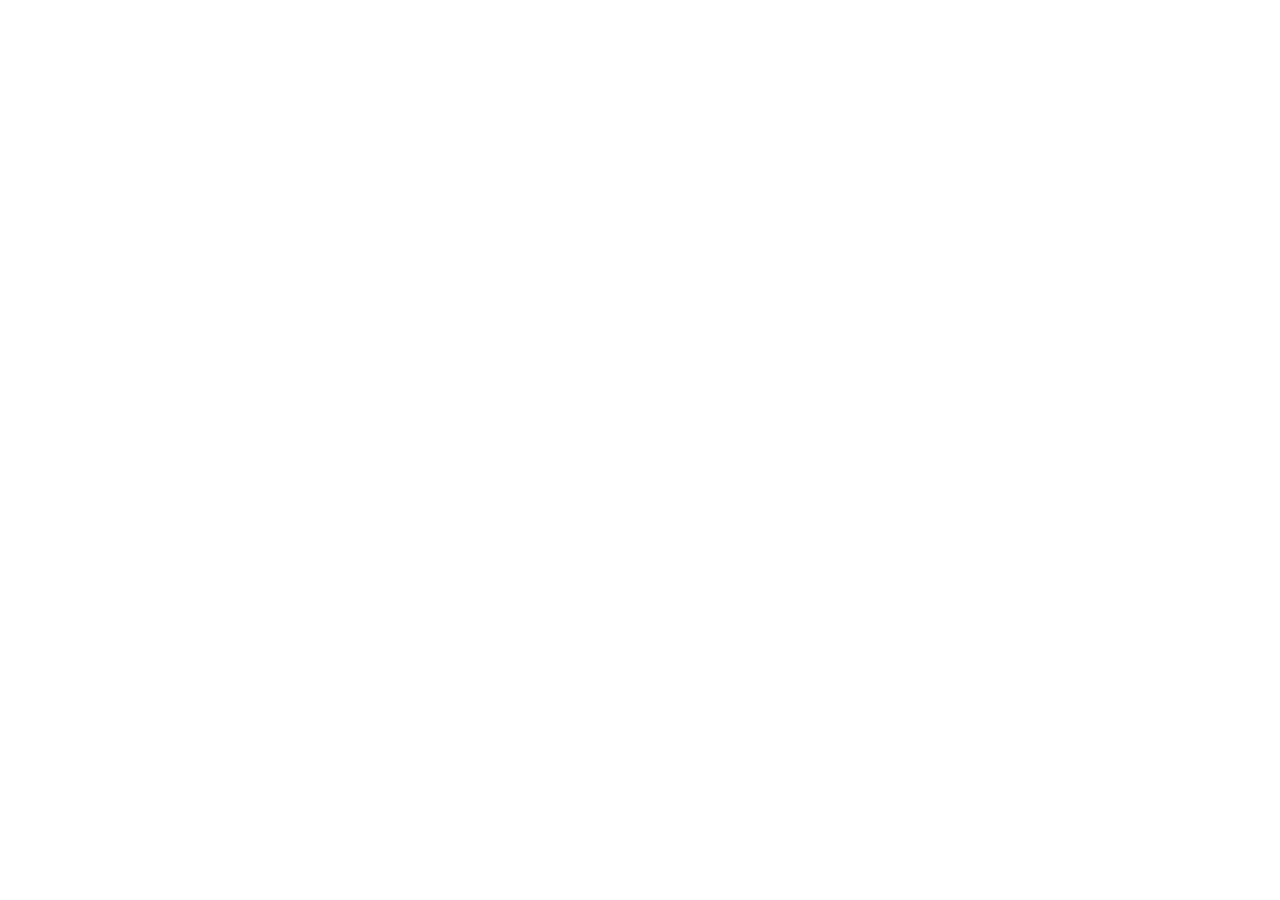
==== index.html @ 144a2bc2 "first commit" ====
<!DOCTYPE html>
<html lang="en">
<head>
    <meta charset="UTF-8">
    <meta name="viewport" content="width=device-width, initial-scale=1.0">
    <title>Document</title>
</head>
<body>
    <script src="./main.js">
        
    
    </script>
    
</body>
</html>
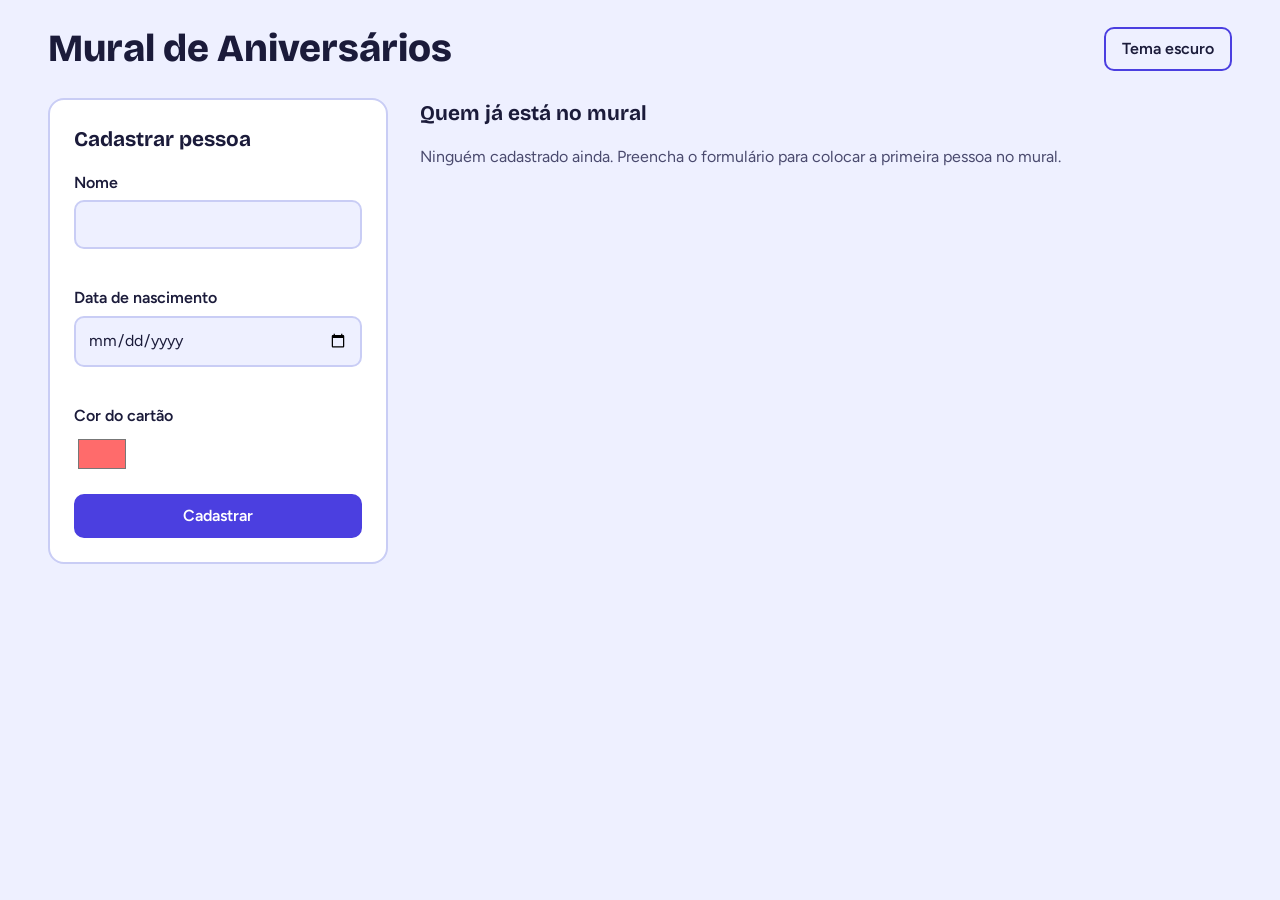
==== commit 470821fb: "testando." ====
--- a/index.html
+++ b/index.html
@@ -1,15 +1,48 @@
 <!DOCTYPE html>
-<html lang="en">
+<html lang="pt-BR" data-tema="claro">
 <head>
-    <meta charset="UTF-8">
-    <meta name="viewport" content="width=device-width, initial-scale=1.0">
-    <title>Document</title>
+  <meta charset="UTF-8">
+  <meta name="viewport" content="width=device-width, initial-scale=1">
+  <title>Mural de Aniversários</title>
+  <link rel="preconnect" href="https://fonts.googleapis.com">
+  <link rel="preconnect" href="https://fonts.gstatic.com" crossorigin>
+  <link href="https://fonts.googleapis.com/css2?family=Bricolage+Grotesque:wght@600;800&family=Figtree:wght@400;600&display=swap" rel="stylesheet">
+  <link rel="stylesheet" href="style.css">
 </head>
 <body>
-    <script src="./main.js">
-        
-    
-    </script>
-    
+  <canvas id="confete" aria-hidden="true"></canvas>
+
+  <header class="topo">
+    <h1>Mural de Aniversários</h1>
+    <button id="btn-tema" type="button" aria-pressed="false">Tema escuro</button>
+  </header>
+
+  <main>
+    <section class="cadastro" aria-labelledby="titulo-cadastro">
+      <h2 id="titulo-cadastro">Cadastrar pessoa</h2>
+      <form id="form" novalidate>
+        <label for="nome">Nome</label>
+        <input id="nome" name="nome" type="text" autocomplete="off" required>
+        <p class="erro" id="erro-nome" role="alert"></p>
+
+        <label for="nasc">Data de nascimento</label>
+        <input id="nasc" name="nasc" type="date" required>
+        <p class="erro" id="erro-nasc" role="alert"></p>
+
+        <label for="cor">Cor do cartão</label>
+        <input id="cor" name="cor" type="color" value="#ff6b6b">
+
+        <button type="submit" class="primario">Cadastrar</button>
+      </form>
+    </section>
+
+    <section class="lista" aria-labelledby="titulo-lista">
+      <h2 id="titulo-lista">Quem já está no mural</h2>
+      <p id="vazio" class="vazio">Ninguém cadastrado ainda. Preencha o formulário para colocar a primeira pessoa no mural.</p>
+      <ul id="pessoas" aria-live="polite"></ul>
+    </section>
+  </main>
+
+  <script src="main.js"></script>
 </body>
 </html>
--- a/style.css
+++ b/style.css
@@ -0,0 +1,88 @@
+:root {
+  --fundo: #eef0ff;
+  --superficie: #ffffff;
+  --texto: #1b1b3a;
+  --texto-suave: #4a4a6e;
+  --borda: #c9cdf5;
+  --destaque: #4b3fe0;
+  --sobre-destaque: #ffffff;
+  --perigo: #b3261e;
+}
+:root[data-tema="escuro"] {
+  --fundo: #14142b;
+  --superficie: #1f1f3d;
+  --texto: #f1f1ff;
+  --texto-suave: #b8b8dc;
+  --borda: #3a3a6a;
+  --destaque: #ffd54a;
+  --sobre-destaque: #14142b;
+  --perigo: #ff8a80;
+}
+* { box-sizing: border-box; }
+body {
+  margin: 0;
+  background: var(--fundo);
+  color: var(--texto);
+  font-family: "Figtree", system-ui, sans-serif;
+  line-height: 1.5;
+  transition: background .3s, color .3s;
+}
+h1, h2 { font-family: "Bricolage Grotesque", system-ui, sans-serif; margin: 0; }
+h1 { font-size: clamp(1.6rem, 4vw, 2.4rem); font-weight: 800; }
+h2 { font-size: 1.3rem; margin-bottom: 1rem; }
+
+.topo {
+  display: flex; justify-content: space-between; align-items: center;
+  gap: 1rem; padding: 1.25rem clamp(1rem, 5vw, 3rem);
+}
+main {
+  display: grid; grid-template-columns: minmax(260px, 340px) 1fr;
+  gap: 2rem; padding: 0 clamp(1rem, 5vw, 3rem) 3rem; align-items: start;
+}
+@media (max-width: 760px) { main { grid-template-columns: 1fr; } }
+
+.cadastro {
+  background: var(--superficie); border: 2px solid var(--borda);
+  border-radius: 16px; padding: 1.5rem;
+}
+label { display: block; font-weight: 600; margin-top: 1rem; }
+input[type="text"], input[type="date"] {
+  width: 100%; margin-top: .35rem; padding: .65rem .75rem;
+  font: inherit; color: var(--texto); background: var(--fundo);
+  border: 2px solid var(--borda); border-radius: 10px;
+}
+input[type="color"] { display: block; margin-top: .35rem; width: 56px; height: 40px; border: none; background: none; cursor: pointer; }
+.erro { color: var(--perigo); min-height: 1.2em; margin: .25rem 0 0; font-size: .9rem; }
+
+button {
+  font: inherit; font-weight: 600; cursor: pointer;
+  border-radius: 10px; border: 2px solid var(--destaque);
+  background: transparent; color: var(--texto); padding: .5rem 1rem;
+}
+button.primario { width: 100%; margin-top: 1.25rem; background: var(--destaque); color: var(--sobre-destaque); }
+button:hover { filter: brightness(1.08); }
+:focus-visible { outline: 3px solid var(--destaque); outline-offset: 3px; }
+
+#pessoas { list-style: none; margin: 0; padding: 0; display: grid; gap: 1rem; grid-template-columns: repeat(auto-fill, minmax(230px, 1fr)); }
+.vazio { color: var(--texto-suave); }
+.vazio[hidden] { display: none; }
+
+.cartao {
+  background: var(--superficie); border: 2px solid var(--borda);
+  border-left: 12px solid var(--cor); border-radius: 14px; padding: 1rem 1rem 1rem 1.1rem;
+  display: flex; flex-direction: column; gap: .25rem;
+}
+.cartao h3 { margin: 0; font-family: "Bricolage Grotesque", system-ui, sans-serif; font-size: 1.2rem; overflow-wrap: anywhere; }
+.cartao p { margin: 0; color: var(--texto-suave); }
+.cartao .dias { color: var(--texto); font-weight: 600; }
+.cartao button { align-self: flex-start; margin-top: .6rem; border-color: var(--perigo); color: var(--perigo); }
+.cartao.entrando { animation: entrar .45s cubic-bezier(.2, 1.4, .4, 1); }
+.cartao.saindo { animation: sair .3s ease-in forwards; }
+@keyframes entrar { from { transform: scale(.7) rotate(-4deg); opacity: 0; } to { transform: none; opacity: 1; } }
+@keyframes sair { to { transform: translateX(30px); opacity: 0; } }
+
+#confete { position: fixed; inset: 0; width: 100%; height: 100%; pointer-events: none; z-index: 10; }
+
+@media (prefers-reduced-motion: reduce) {
+  * { animation: none !important; transition: none !important; }
+}
